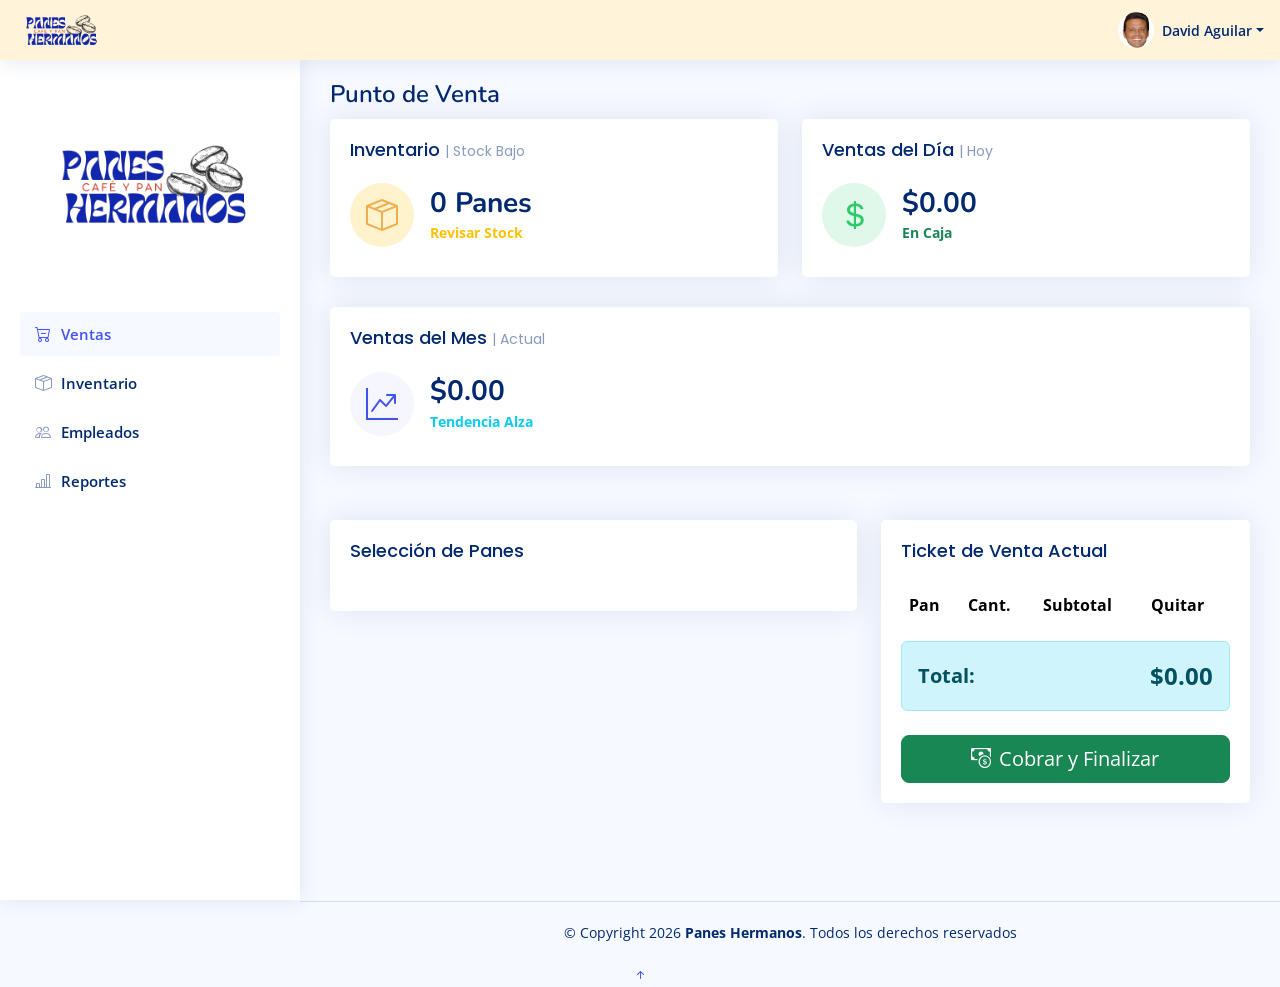
==== index.html @ 9d35e5bc "propuesta de punto de venta de PANES HERMANOS" ====
<!DOCTYPE html>
<html lang="es">

<head>
  <meta charset="utf-8">
  <meta content="width=device-width, initial-scale=1.0" name="viewport">

  <title>Panes Hermanos - Punto de Venta</title>
  <meta content="" name="description">
  <meta content="" name="keywords">

  <link href="assets/img/ph.png" rel="icon">
  <link href="assets/img/ph.png" rel="apple-touch-icon">

  <link href="https://fonts.gstatic.com" rel="preconnect">
  <link href="https://fonts.googleapis.com/css?family=Open+Sans:300,300i,400,400i,600,600i,700,700i|Nunito:300,300i,400,400i,600,600i,700,700i|Poppins:300,300i,400,400i,500,500i,600,600i,700,700i" rel="stylesheet">

  <link href="assets/vendor/bootstrap/css/bootstrap.min.css" rel="stylesheet">
  <link href="assets/vendor/bootstrap-icons/bootstrap-icons.css" rel="stylesheet">
  <link href="assets/vendor/simple-datatables/style.css" rel="stylesheet">

  <link href="assets/css/style.css" rel="stylesheet">

</head>

<body>

  <header id="header" class="header fixed-top d-flex align-items-center">
    <div class="d-flex align-items-center justify-content-between">
      <a href="index.html" class="logo d-flex align-items-center">
        <img src="assets/img/ph.png" alt="Logo Panes Hermanos" class="logo-header">
      </a>
    </div><nav class="header-nav ms-auto">
      <ul class="d-flex align-items-center">
        <li class="nav-item dropdown pe-3">
          <a class="nav-link nav-profile d-flex align-items-center pe-0" href="#" data-bs-toggle="dropdown">
            <img src="assets/img/eldabe.jpg" alt="Profile" class="rounded-circle">
            <span class="d-none d-md-block dropdown-toggle ps-2">David Aguilar</span>
          </a>

          <ul class="dropdown-menu dropdown-menu-end dropdown-menu-arrow profile">
            <li class="dropdown-header">
              <h6>David Aguilar</h6>
              <span>Sucursal Nogales</span>
            </li>
            <li>
              <hr class="dropdown-divider">
            </li>
            <li>
              <a class="dropdown-item d-flex align-items-center" href="#">
                <i class="bi bi-box-arrow-right"></i>
                <span>Salir</span>
              </a>
            </li>
          </ul>
        </li>
      </ul>
    </nav>

  </header>

  <aside id="sidebar" class="sidebar">

    <img src="assets/img/ph.png" alt="Logo Panes Hermanos" class="img-fluid logo-sidebar mb-4">

    <ul class="sidebar-nav" id="sidebar-nav">

      <li class="nav-item">
        <a class="nav-link" href="#" onclick="cambiarModulo('modulo-ventas')">
          <i class="bi bi-cart-dash"></i>
          <span>Ventas</span>
        </a>
      </li>

      <li class="nav-item">
        <a class="nav-link collapsed" href="#" onclick="cambiarModulo('modulo-inventario')">
          <i class="bi bi-box-seam"></i>
          <span>Inventario</span>
        </a>
      </li>

      <li class="nav-item">
        <a class="nav-link collapsed" href="#" onclick="cambiarModulo('modulo-empleados')">
          <i class="bi bi-people"></i>
          <span>Empleados</span>
        </a>
      </li>

      <li class="nav-item">
        <a class="nav-link collapsed" href="#" onclick="cambiarModulo('modulo-reportes')">
          <i class="bi bi-bar-chart-line"></i>
          <span>Reportes</span>
        </a>
      </li>

    </ul>

  </aside>

  <main id="main" class="main">

    <div id="modulo-ventas" class="modulo">
      <div class="pagetitle">
        <h1>Punto de Venta</h1>
      </div>

      <section class="section dashboard">
        
        <div class="row">

          <div class="col-xxl-4 col-md-6">
            <div class="card info-card ph-inventory-card">
              <div class="card-body">
                <h5 class="card-title">Inventario <span>| Stock Bajo</span></h5>
                <div class="d-flex align-items-center">
                  <div class="card-icon rounded-circle d-flex align-items-center justify-content-center">
                    <i class="bi bi-box-seam"></i>
                  </div>
                  <div class="ps-3">
                    <h6>0 Panes</h6>
                    <span class="text-warning small pt-1 fw-bold">Revisar Stock</span>
                  </div>
                </div>
              </div>
            </div>
          </div>

          <div class="col-xxl-4 col-md-6">
            <div class="card info-card ph-day-sales-card">
              <div class="card-body">
                <h5 class="card-title">Ventas del Día <span>| Hoy</span></h5>
                <div class="d-flex align-items-center">
                  <div class="card-icon rounded-circle d-flex align-items-center justify-content-center">
                    <i class="bi bi-currency-dollar"></i>
                  </div>
                  <div class="ps-3">
                    <h6>$0.00</h6>
                    <span class="text-success small pt-1 fw-bold">En Caja</span>
                  </div>
                </div>
              </div>
            </div>
          </div>

          <div class="col-xxl-4 col-xl-12">
            <div class="card info-card ph-month-sales-card">
              <div class="card-body">
                <h5 class="card-title">Ventas del Mes <span>| Actual</span></h5>
                <div class="d-flex align-items-center">
                  <div class="card-icon rounded-circle d-flex align-items-center justify-content-center">
                    <i class="bi bi-graph-up-arrow"></i>
                  </div>
                  <div class="ps-3">
                    <h6>$0.00</h6>
                    <span class="text-info small pt-1 fw-bold">Tendencia Alza</span>
                  </div>
                </div>
              </div>
            </div>
          </div>

        </div>

        <div class="row mt-4">
          <div class="col-lg-7">
            <div class="card">
              <div class="card-body pb-0">
                <h5 class="card-title">Selección de Panes</h5>
                <div id="contenedor-productos-venta" class="row tarjetas-container pb-3">
                  </div>
              </div>
            </div>
          </div>

          <div class="col-lg-5">
            <div class="card recent-sales overflow-auto">
              <div class="card-body">
                <h5 class="card-title">Ticket de Venta Actual</h5>
                <table class="table table-borderless table-striped">
                  <thead>
                    <tr>
                      <th scope="col">Pan</th>
                      <th scope="col">Cant.</th>
                      <th scope="col">Subtotal</th>
                      <th scope="col">Quitar</th>
                    </tr>
                  </thead>
                  <tbody id="tabla-carrito">
                    </tbody>
                </table>

                <div class="alert alert-info d-flex justify-content-between align-items-center mt-3" role="alert">
                  <span class="fw-bold fs-5">Total:</span>
                  <span class="fw-bold fs-4">$<span id="total-venta">0.00</span></span>
                </div>

                <button class="btn btn-success btn-lg w-100 mt-2" onclick="finalizarVenta()">
                  <i class="bi bi-cash-coin me-2"></i>Cobrar y Finalizar
                </button>
              </div>
            </div>
          </div>
        </div>

      </section>
    </div>

    <div id="modulo-inventario" class="modulo" style="display: none;">
      <div class="pagetitle">
        <h1>Gestión de Inventario</h1>
      </div>

      <section class="section">
        <div class="row">
          <div class="col-lg-12">
            <div class="card">
              <div class="card-body">
                <h5 class="card-title">Nuevo Producto</h5>
                <form id="form-inventario" class="row g-3" onsubmit="agregarProducto(event)">
                  <div class="col-md-5">
                    <input type="text" class="form-control" id="inv-nombre" placeholder="Nombre del pan/producto" required>
                  </div>
                  <div class="col-md-3">
                    <div class="input-group">
                      <span class="input-group-text">$</span>
                      <input type="number" class="form-control" id="inv-precio" placeholder="Precio" step="0.01" required>
                    </div>
                  </div>
                  <div class="col-md-2">
                    <input type="number" class="form-control" id="inv-stock" placeholder="Stock Inicial" required>
                  </div>
                  <div class="col-md-2">
                    <button type="submit" class="btn btn-primary w-100">
                      <i class="bi bi-plus-circle me-1"></i> Agregar
                    </button>
                  </div>
                </form>
              </div>
            </div>

            <div class="card mt-4">
              <div class="card-body">
                <h5 class="card-title">Listado de Existencias</h5>
                <table class="table table-hover datatable-panes">
                  <thead>
                    <tr>
                      <th scope="col">Nombre</th>
                      <th scope="col">Precio</th>
                      <th scope="col">Stock</th>
                      <th scope="col">Acciones</th>
                    </tr>
                  </thead>
                  <tbody id="tabla-inventario">
                    </tbody>
                </table>
              </div>
            </div>
          </div>
        </div>
      </section>
    </div>

    <div id="modulo-empleados" class="modulo" style="display: none;">
      <div class="pagetitle">
        <h1>Gestión de Empleados</h1>
      </div>

      <section class="section">
        <div class="card">
          <div class="card-body">
            <h5 class="card-title">Registrar Nuevo Empleado</h5>
            <form id="form-empleados" class="row g-3" onsubmit="agregarEmpleado(event)">
              <div class="col-md-4">
                <input type="text" class="form-control" id="emp-nombre" placeholder="Nombre completo" required>
              </div>
              <div class="col-md-4">
                <input type="text" class="form-control" id="emp-puesto" placeholder="Puesto (Cajero, Panadero...)" required>
              </div>
              <div class="col-md-2">
                <input type="tel" class="form-control" id="emp-telefono" placeholder="Teléfono" required>
              </div>
              <div class="col-md-2">
                <button type="submit" class="btn btn-primary w-100">
                  <i class="bi bi-person-plus me-1"></i> Registrar
                </button>
              </div>
            </form>
          </div>
        </div>

        <div class="card mt-4">
          <div class="card-body">
            <h5 class="card-title">Personal Registrado</h5>
            <table class="table table-hover">
              <thead>
                <tr>
                  <th scope="col">Nombre</th>
                  <th scope="col">Puesto</th>
                  <th scope="col">Teléfono</th>
                  <th scope="col">Acción</th>
                </tr>
              </thead>
              <tbody id="tabla-empleados">
                </tbody>
            </table>
          </div>
        </div>
      </section>
    </div>

    <div id="modulo-reportes" class="modulo" style="display: none;">
      <div class="pagetitle">
        <h1>Resumen de Ventas</h1>
      </div>

      <section class="section dashboard">
        <div class="row">
          <div class="col-xxl-6 col-md-6">
            <div class="card info-card sales-card">
              <div class="card-body">
                <h5 class="card-title">Volumen de Ventas</h5>
                <div class="d-flex align-items-center">
                  <div class="card-icon rounded-circle d-flex align-items-center justify-content-center">
                    <i class="bi bi-journal-check"></i>
                  </div>
                  <div class="ps-3">
                    <h6><span id="reporte-total-ventas">0</span></h6>
                    <span class="text-muted small pt-2">Tickets emitidos</span>
                  </div>
                </div>
              </div>
            </div>
          </div>

          <div class="col-xxl-6 col-md-6">
            <div class="card info-card revenue-card">
              <div class="card-body">
                <h5 class="card-title">Ingreso Total</h5>
                <div class="d-flex align-items-center">
                  <div class="card-icon rounded-circle d-flex align-items-center justify-content-center">
                    <i class="bi bi-currency-dollar"></i>
                  </div>
                  <div class="ps-3">
                    <h6>$<span id="reporte-total-dinero">0.00</span></h6>
                    <span class="text-muted small pt-2">Acumulado en caja</span>
                  </div>
                </div>
              </div>
            </div>
          </div>
        </div>

        <div class="row mt-3">
          <div class="col-12">
            <div class="card recent-sales overflow-auto">
              <div class="card-body">
                <h5 class="card-title">Historial de Transacciones</h1>
                <table class="table table-borderless table-striped datatable-ventas">
                  <thead>
                    <tr>
                      <th scope="col">ID Ticket</th>
                      <th scope="col">Fecha y Hora</th>
                      <th scope="col">Total</th>
                    </tr>
                  </thead>
                  <tbody id="tabla-reportes">
                    </tbody>
                </table>
              </div>
            </div>
          </div>
        </div>
      </section>
    </div>
<br>
<br>
  </main><footer id="footer" class="footer">
    <div class="copyright">
      &copy; Copyright 2026 <strong><span>Panes Hermanos</span></strong>. Todos los derechos reservados
    </div>
  </footer>

  <a href="#" class="back-to-top d-flex align-items-center justify-content-center"><i class="bi bi-arrow-up-short"></i></a>

  <script src="assets/vendor/bootstrap/js/bootstrap.bundle.min.js"></script>

 

  <script src="assets/js/main.js"></script>
  

</body>

</html>
---- assets/css/style.css ----
/* ==========================================================================
   PANES HERMANOS - PUNTO DE VENTA 
   ========================================================================== */

/*--------------------------------------------------------------
# General
--------------------------------------------------------------*/
:root {
  scroll-behavior: smooth;
}

body {
  font-family: "Open Sans", sans-serif;
  background: #f6f9ff;
  color: #444444;
}

a {
  color: #4154f1;
  text-decoration: none;
}

a:hover {
  color: #717ff5;
  text-decoration: none;
}

h1, h2, h3, h4, h5, h6 {
  font-family: "Nunito", sans-serif;
}

/*--------------------------------------------------------------
# Main
--------------------------------------------------------------*/
#main {
  margin-top: 60px;
  padding: 20px 30px;
  transition: all 0.3s;
}

@media (max-width: 1199px) {
  #main {
    padding: 20px;
  }
}

/*--------------------------------------------------------------
# Page Title
--------------------------------------------------------------*/
.pagetitle {
  margin-bottom: 10px;
}

.pagetitle h1 {
  font-size: 24px;
  margin-bottom: 0;
  font-weight: 600;
  color: #012970;
}


/*--------------------------------------------------------------
# Cards
--------------------------------------------------------------*/
.card {
  margin-bottom: 30px;
  border: none;
  border-radius: 5px;
  box-shadow: 0px 0 30px rgba(1, 41, 112, 0.1);
  background-color: #fff;
}

.card-title {
  padding: 20px 0 15px 0;
  font-size: 18px;
  font-weight: 500;
  color: #012970;
  font-family: "Poppins", sans-serif;
}

.card-title span {
  color: #899bbd;
  font-size: 14px;
  font-weight: 400;
}

.card-body {
  padding: 0 20px 20px 20px;
}

/*--------------------------------------------------------------
# Header
--------------------------------------------------------------*/
.header {
  transition: all 0.5s;
  z-index: 997;
  height: 60px;
  box-shadow: 0px 2px 20px rgba(1, 41, 112, 0.1);
  background-color:  #fff4d9;
  padding-left: 20px;
}

.logo {
  line-height: 1px;
}

@media (min-width: 1200px) {
  .logo { width: 280px; }
}

.logo-header {
  max-height: 80px; 
  margin-right: 10px;
}



.header .toggle-sidebar-btn {
  font-size: 32px;
  padding-left: .1px;
  cursor: pointer;
  color: #012970;
}

/*--------------------------------------------------------------
# Header Nav (Perfil de Vendedor)
--------------------------------------------------------------*/
.header-nav ul {
  list-style: none;
  margin: 0;
  padding: 0;
}

.header-nav .nav-profile {
  color: #012970;
}

.header-nav .nav-profile img {
  max-height: 36px;
}

.header-nav .nav-profile span {
  font-size: 14px;
  font-weight: 600;
}

.header-nav .profile {
  min-width: 240px;
  padding-bottom: 0;
  top: 8px !important;
}

.header-nav .profile .dropdown-header h6 {
  font-size: 18px;
  margin-bottom: 0;
  font-weight: 600;
  color: #444444;
}

.header-nav .profile .dropdown-header span {
  font-size: 14px;
}

/*--------------------------------------------------------------
# Sidebar
--------------------------------------------------------------*/
.sidebar {
  position: fixed;
  top: 60px;
  left: 0;
  bottom: 0;
  width: 300px;
  z-index: 996;
  transition: all 0.3s;
  padding: 20px;
  overflow-y: auto;
  scrollbar-width: thin;
  scrollbar-color: #aab7cf transparent;
  box-shadow: 0px 0px 20px rgba(1, 41, 112, 0.1);
  background-color: #fff;
  display: flex;
  flex-direction: column;
  align-items: center;
}

@media (max-width: 1199px) {
  .sidebar { left: -300px; }
}

.sidebar::-webkit-scrollbar {
  width: 5px;
  height: 8px;
  background-color: #fff;
}

.sidebar::-webkit-scrollbar-thumb {
  background-color: #aab7cf;
}

@media (min-width: 1200px) {
  #main, #footer { margin-left: 300px; }
}

@media (max-width: 1199px) {
  .toggle-sidebar .sidebar { left: 0; }
}

@media (min-width: 1200px) {
  .toggle-sidebar #main, .toggle-sidebar #footer { margin-left: 0; }
  .toggle-sidebar .sidebar { left: -300px; }
}


.logo-sidebar {
  max-width: 80%; 
  display: block;
  margin: 0 auto; 
}

.sidebar-nav {
  width: 100%; 
  padding: 0;
  margin: 0;
  list-style: none;
}

.sidebar-nav .nav-item {
  margin-bottom: 5px;
}

.sidebar-nav .nav-link {
  display: flex;
  align-items: center;
  font-size: 15px;
  font-weight: 600;
  color: #4154f1;
  background: #f6f9ff;
  padding: 10px 15px;
  border-radius: 4px;
  transition: 0.3s;
}

.sidebar-nav .nav-link i {
  font-size: 16px;
  margin-right: 10px;
  color: #4154f1;
}

.sidebar-nav .nav-link.collapsed {
  color: #012970;
  background: #fff;
}

.sidebar-nav .nav-link.collapsed i {
  color: #899bbd;
}

.sidebar-nav .nav-link:hover {
  color: #4154f1;
  background: #f6f9ff;
}

/*--------------------------------------------------------------
# Dashboard (Tarjetas de Reportes)
--------------------------------------------------------------*/
.dashboard .info-card {
  padding-bottom: 10px;
}

.dashboard .info-card h6 {
  font-size: 28px;
  color: #012970;
  font-weight: 700;
  margin: 0;
  padding: 0;
}

.dashboard .card-icon {
  font-size: 32px;
  line-height: 0;
  width: 64px;
  height: 64px;
  flex-shrink: 0;
  flex-grow: 0;
}


/* Tarjeta 1: Inventario Stock Bajo*/
.dashboard .ph-inventory-card .card-icon {
  color: #f0ad4e;
  background: #fff3cd;
}

/* Tarjeta 2: Ventas del Día*/
.dashboard .ph-day-sales-card .card-icon {
  color: #2eca6a;
  background: #e0f8e9;
}

/* Tarjeta 3: Ventas del Mes*/
.dashboard .ph-month-sales-card .card-icon {
  color: #4154f1;
  background: #f6f6fe;
}

/* Tarjeta de Volumen de Ventas y Ingreso Total en Reportes */
.dashboard .sales-card .card-icon {
  color: #4154f1;
  background: #f6f6fe;
}

.dashboard .revenue-card .card-icon {
  color: #2eca6a;
  background: #e0f8e9;
}

.dashboard .recent-sales .table thead {
  background: #f6f6fe;
}

.dashboard .recent-sales .table thead th {
  border: 0;
}

/*--------------------------------------------------------------
# Footer
--------------------------------------------------------------*/
.footer {
  padding: 20px 0;
  font-size: 14px;
  transition: all 0.3s;
  border-top: 1px solid #cddfff;
}

.footer .copyright {
  text-align: center;
  color: #012970;
}

.tarjetas-container {
  max-height: 60vh; 
  overflow-y: auto;
  padding-top: 10px;
}


.col-producto {
  margin-bottom: 15px;
}

.tarjeta-producto {
  background-color: #f6f9ff;
  border: 1px solid #dce7f9;
  border-radius: 8px;
  padding: 15px;
  text-align: center;
  cursor: pointer;
  transition: all 0.3s ease;
  height: 100%;
  display: flex;
  flex-direction: column;
  justify-content: center;
  align-items: center;
}

.tarjeta-producto:hover {
  background-color: #e0eaff;
  transform: translateY(-3px);
  box-shadow: 0 4px 8px rgba(0,0,0,0.05);
  border-color: #4154f1;
}

.tarjeta-producto strong {
  font-size: 1.1rem;
  color: #012970;
  font-family: "Nunito", sans-serif;
  margin-bottom: 5px;
  display: block;
}

.tarjeta-producto .precio {
  font-size: 1.25rem;
  font-weight: 700;
  color: #2eca6a; 
}

.tarjeta-producto small {
  color: #899bbd;
  margin-top: 5px;
}

.table .btn-sm {
  padding: 0.25rem 0.5rem;
  font-size: 0.75rem;
}
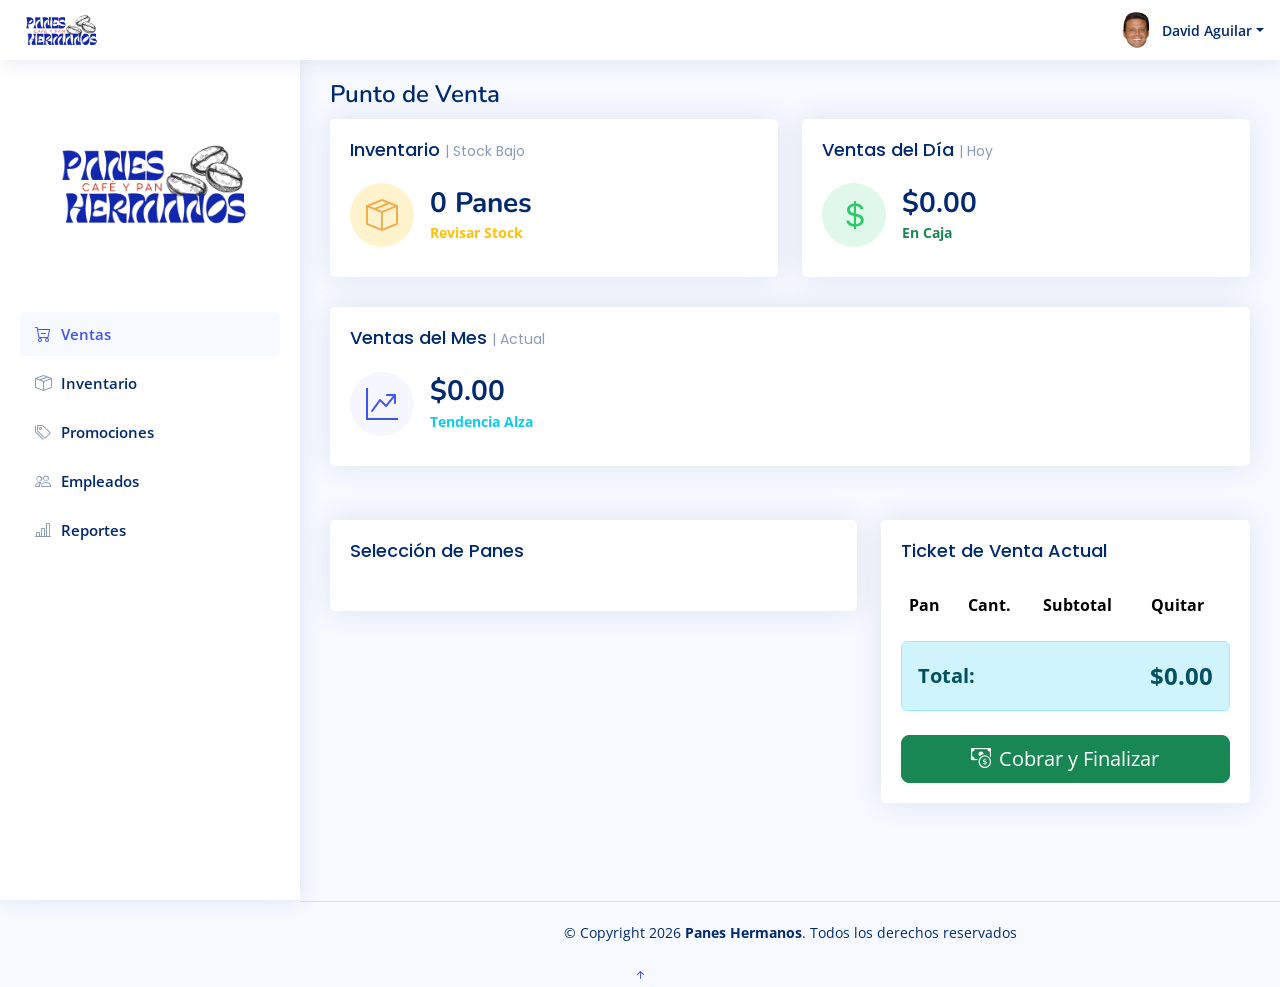
==== commit c00bc8ce: "feat: Integración unificada de frontend y creación del Gateway API. Promociones y Empleados habilita" ====
--- a/index.html
+++ b/index.html
@@ -80,6 +80,13 @@
       </li>
 
       <li class="nav-item">
+        <a class="nav-link collapsed" href="#" onclick="cambiarModulo('modulo-promociones')">
+          <i class="bi bi-tags"></i>
+          <span>Promociones</span>
+        </a>
+      </li>
+
+      <li class="nav-item">
         <a class="nav-link collapsed" href="#" onclick="cambiarModulo('modulo-empleados')">
           <i class="bi bi-people"></i>
           <span>Empleados</span>
@@ -255,6 +262,50 @@
                 </table>
               </div>
             </div>
+          </div>
+        </div>
+      </section>
+    </div>
+
+    <div id="modulo-promociones" class="modulo" style="display: none;">
+      <div class="pagetitle">
+        <h1>Gestión de Promociones</h1>
+      </div>
+
+      <section class="section">
+        <div class="card">
+          <div class="card-body">
+            <h5 class="card-title">Nueva Promoción</h5>
+            <form id="form-promociones" class="row g-3" onsubmit="agregarPromocion(event)">
+              <div class="col-md-5">
+                <input type="text" class="form-control" id="promo-nombre" placeholder="Nombre de promoción (ej. 2x1 Conchas)" required>
+              </div>
+              <div class="col-md-5">
+                <input type="text" class="form-control" id="promo-desc" placeholder="Descripción detallada" required>
+              </div>
+              <div class="col-md-2">
+                <button type="submit" class="btn btn-primary w-100">
+                  <i class="bi bi-plus-circle me-1"></i> Crear
+                </button>
+              </div>
+            </form>
+          </div>
+        </div>
+
+        <div class="card mt-4">
+          <div class="card-body">
+            <h5 class="card-title">Promociones Activas</h5>
+            <table class="table table-hover">
+              <thead>
+                <tr>
+                  <th scope="col">Promoción</th>
+                  <th scope="col">Descripción</th>
+                  <th scope="col">Acción</th>
+                </tr>
+              </thead>
+              <tbody id="tabla-promociones">
+                </tbody>
+            </table>
           </div>
         </div>
       </section>
--- a/assets/css/style.css
+++ b/assets/css/style.css
@@ -96,7 +96,7 @@
   z-index: 997;
   height: 60px;
   box-shadow: 0px 2px 20px rgba(1, 41, 112, 0.1);
-  background-color:  #fff4d9;
+  background-color:  #ffffff;
   padding-left: 20px;
 }
 
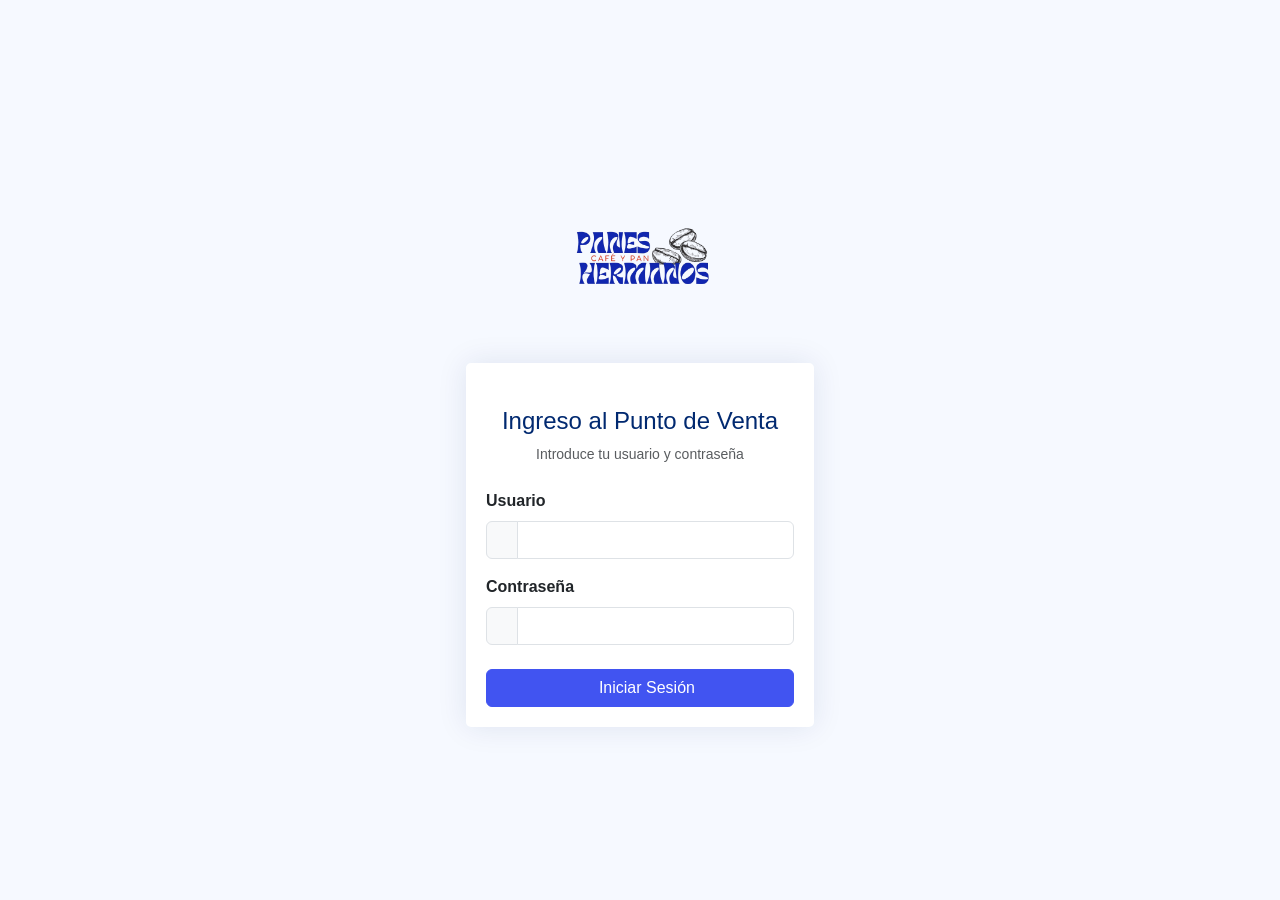
==== commit 731a0600: "feat: implementar sistema de roles, login y ventas por día y mes" ====
--- a/index.html
+++ b/index.html
@@ -34,20 +34,20 @@
       <ul class="d-flex align-items-center">
         <li class="nav-item dropdown pe-3">
           <a class="nav-link nav-profile d-flex align-items-center pe-0" href="#" data-bs-toggle="dropdown">
-            <img src="assets/img/eldabe.jpg" alt="Profile" class="rounded-circle">
-            <span class="d-none d-md-block dropdown-toggle ps-2">David Aguilar</span>
+            <img src="assets/img/ph.png" alt="Profile" class="rounded-circle">
+            <span class="d-none d-md-block dropdown-toggle ps-2" id="header-user-name">Usuario</span>
           </a>
 
           <ul class="dropdown-menu dropdown-menu-end dropdown-menu-arrow profile">
             <li class="dropdown-header">
-              <h6>David Aguilar</h6>
-              <span>Sucursal Nogales</span>
+              <h6 id="header-user-fullname">Usuario</h6>
+              <span id="header-user-rol">Cajero</span>
             </li>
             <li>
               <hr class="dropdown-divider">
             </li>
             <li>
-              <a class="dropdown-item d-flex align-items-center" href="#">
+              <a class="dropdown-item d-flex align-items-center" href="#" onclick="cerrarSesion()">
                 <i class="bi bi-box-arrow-right"></i>
                 <span>Salir</span>
               </a>
@@ -79,21 +79,21 @@
         </a>
       </li>
 
-      <li class="nav-item">
+      <li class="nav-item nav-item-admin">
         <a class="nav-link collapsed" href="#" onclick="cambiarModulo('modulo-promociones')">
           <i class="bi bi-tags"></i>
           <span>Promociones</span>
         </a>
       </li>
 
-      <li class="nav-item">
+      <li class="nav-item nav-item-admin">
         <a class="nav-link collapsed" href="#" onclick="cambiarModulo('modulo-empleados')">
           <i class="bi bi-people"></i>
           <span>Empleados</span>
         </a>
       </li>
 
-      <li class="nav-item">
+      <li class="nav-item nav-item-admin">
         <a class="nav-link collapsed" href="#" onclick="cambiarModulo('modulo-reportes')">
           <i class="bi bi-bar-chart-line"></i>
           <span>Reportes</span>
@@ -141,8 +141,8 @@
                     <i class="bi bi-currency-dollar"></i>
                   </div>
                   <div class="ps-3">
-                    <h6>$0.00</h6>
-                    <span class="text-success small pt-1 fw-bold">En Caja</span>
+                    <h6>$<span id="ventas-dia">0.00</span></h6>
+                    <span class="text-success small pt-1 fw-bold">En Caja Hoy</span>
                   </div>
                 </div>
               </div>
@@ -158,8 +158,8 @@
                     <i class="bi bi-graph-up-arrow"></i>
                   </div>
                   <div class="ps-3">
-                    <h6>$0.00</h6>
-                    <span class="text-info small pt-1 fw-bold">Tendencia Alza</span>
+                    <h6>$<span id="ventas-mes">0.00</span></h6>
+                    <span class="text-info small pt-1 fw-bold">Acumulado Mes</span>
                   </div>
                 </div>
               </div>
@@ -220,7 +220,7 @@
       <section class="section">
         <div class="row">
           <div class="col-lg-12">
-            <div class="card">
+            <div class="card form-admin-only">
               <div class="card-body">
                 <h5 class="card-title">Nuevo Producto</h5>
                 <form id="form-inventario" class="row g-3" onsubmit="agregarProducto(event)">
@@ -321,16 +321,29 @@
           <div class="card-body">
             <h5 class="card-title">Registrar Nuevo Empleado</h5>
             <form id="form-empleados" class="row g-3" onsubmit="agregarEmpleado(event)">
-              <div class="col-md-4">
+              <div class="col-md-3">
                 <input type="text" class="form-control" id="emp-nombre" placeholder="Nombre completo" required>
               </div>
-              <div class="col-md-4">
-                <input type="text" class="form-control" id="emp-puesto" placeholder="Puesto (Cajero, Panadero...)" required>
+              <div class="col-md-3">
+                <input type="text" class="form-control" id="emp-puesto" placeholder="Puesto (ej. Panadero)" required>
               </div>
               <div class="col-md-2">
                 <input type="tel" class="form-control" id="emp-telefono" placeholder="Teléfono" required>
               </div>
               <div class="col-md-2">
+                <select id="emp-rol" class="form-select" required>
+                  <option value="" disabled selected>Selecciona Rol</option>
+                  <option value="Administrador">Administrador</option>
+                  <option value="Cajero">Cajero</option>
+                </select>
+              </div>
+              <div class="col-md-3 mt-2">
+                <input type="text" class="form-control" id="emp-usuario" placeholder="Nombre de usuario login" required>
+              </div>
+              <div class="col-md-3 mt-2">
+                <input type="password" class="form-control" id="emp-password" placeholder="Contraseña de acceso" required>
+              </div>
+              <div class="col-md-2 mt-2">
                 <button type="submit" class="btn btn-primary w-100">
                   <i class="bi bi-person-plus me-1"></i> Registrar
                 </button>
